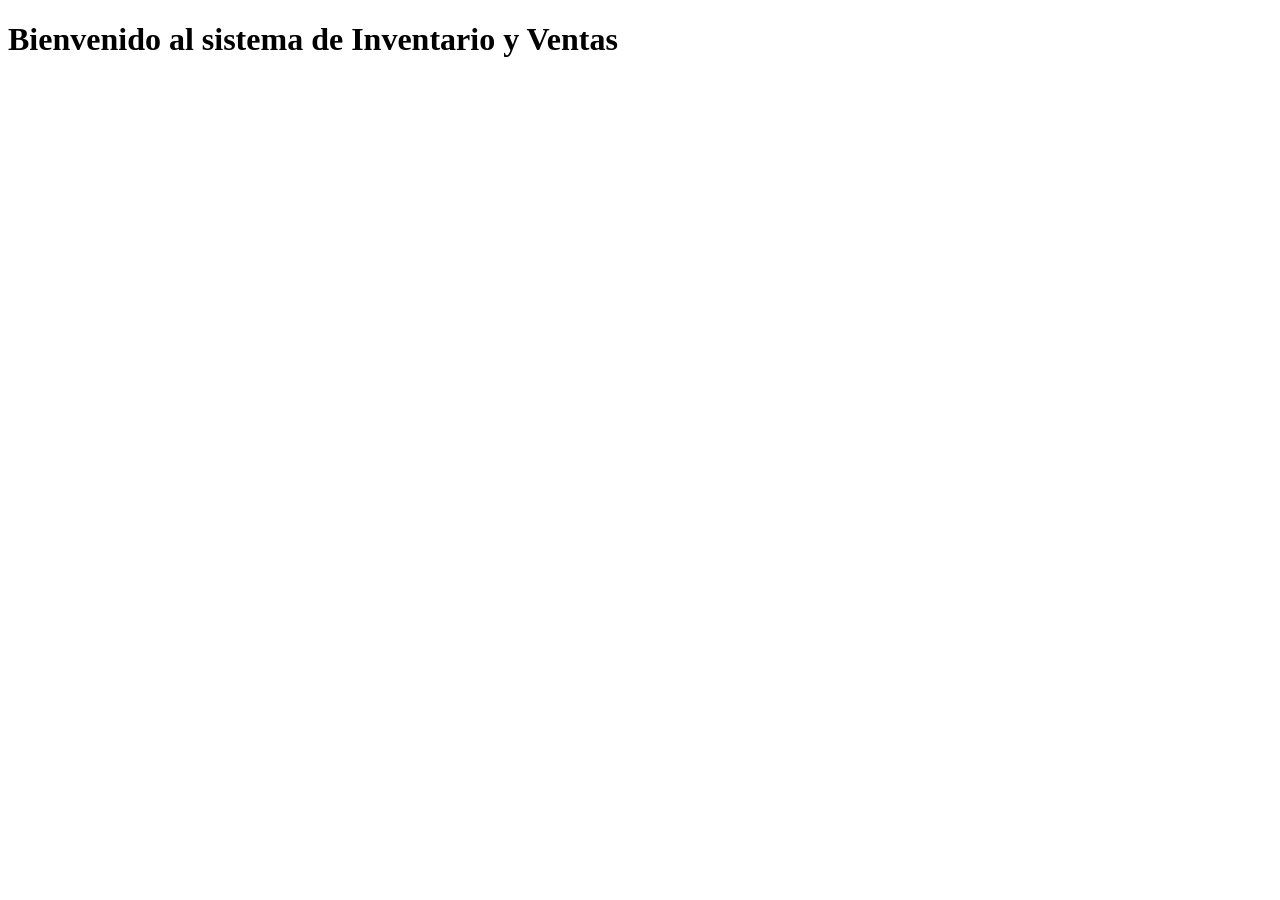
==== index.html @ fc41da3b "Crear la estructura inicial del proyecto" ====
<!DOCTYPE html>
<html lang="en">
<head>
    <meta charset="UTF-8">
    <meta name="viewport" content="width=device-width, initial-scale=1.0">
    <title>Sistema de inventario - Jeferson Estiven Cañas Guevara</title>
</head>
<body>
    <header>
        <h1>Bienvenido al sistema de Inventario y Ventas</h1>
    </header>

</body>
</html>
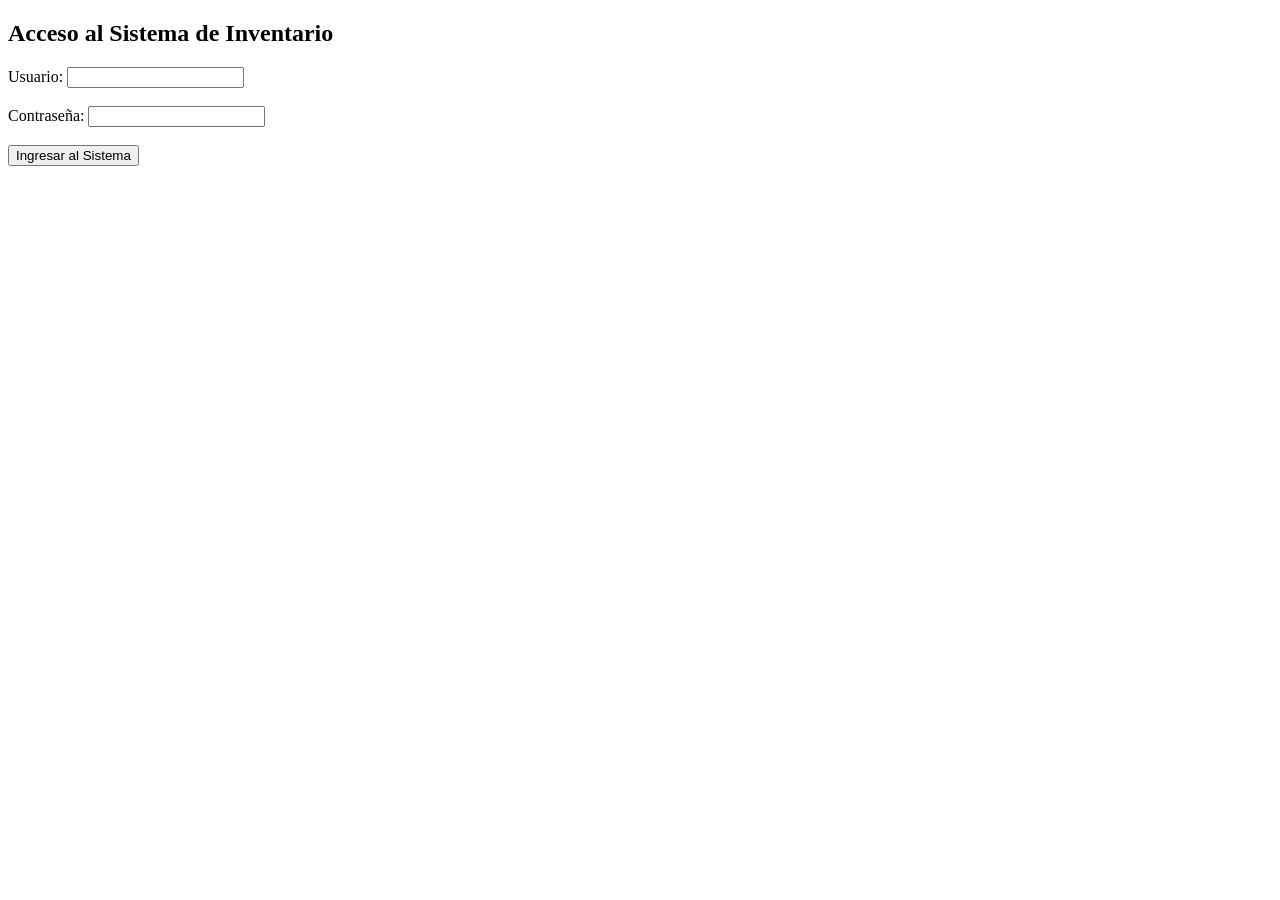
==== commit da10861e: "segundo commit" ====
--- a/index.html
+++ b/index.html
@@ -7,7 +7,18 @@
 </head>
 <body>
     <header>
-        <h1>Bienvenido al sistema de Inventario y Ventas</h1>
+        <div class="login-container">
+<h2>Acceso al Sistema de Inventario</h2>
+<form action="#" method="POST">
+<label for="usuario">Usuario:</label>
+<input type="text" id="usuario" name="usuario" required>
+<br><br>
+<label for="password">Contraseña:</label>
+<input type="password" id="password" name="password" required>
+<br><br>
+<button type="submit">Ingresar al Sistema</button>
+</form>
+</div>
     </header>
 
 </body>
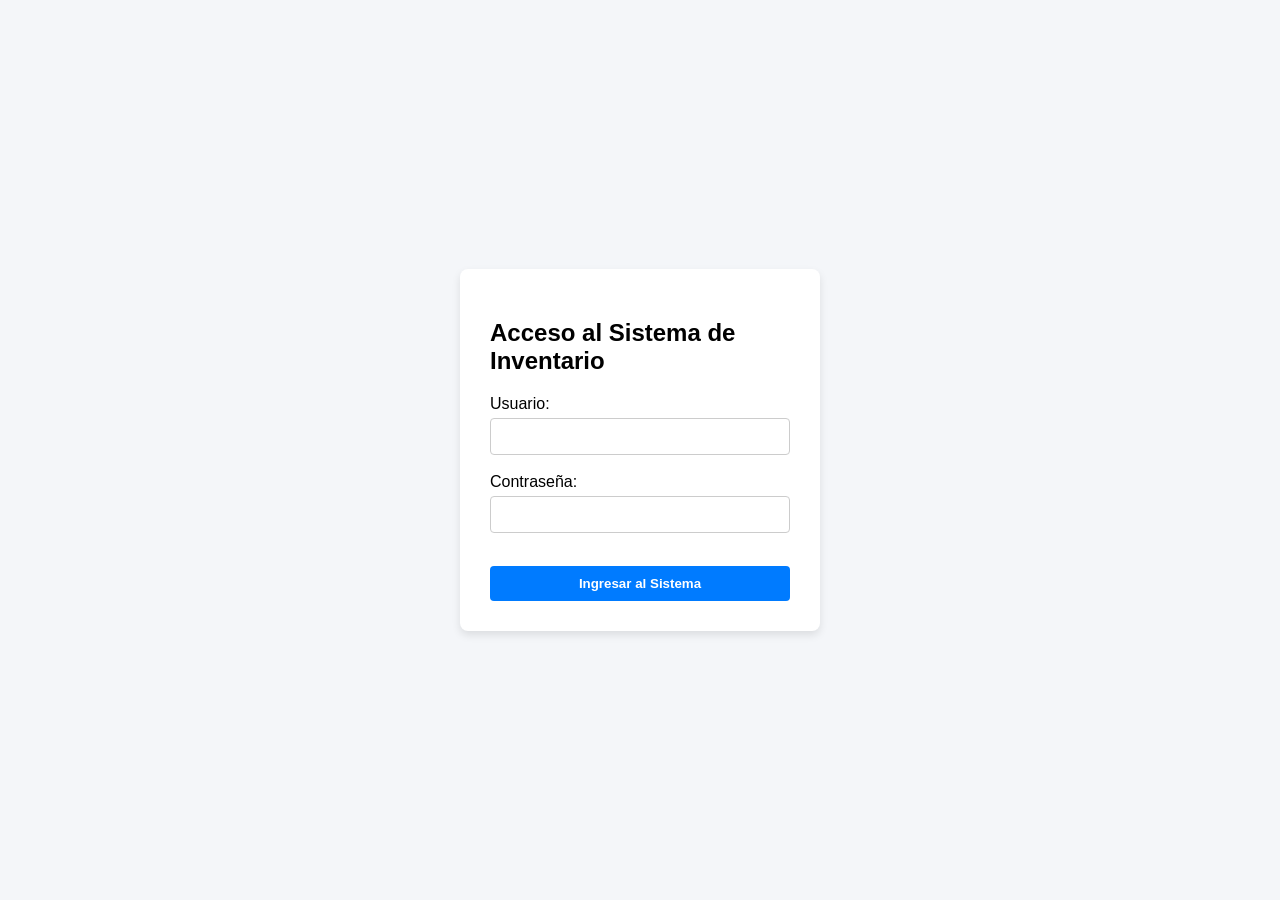
==== commit a942f97b: "Agregado diseño CSS al formulario de Login" ====
--- a/index.html
+++ b/index.html
@@ -4,11 +4,12 @@
     <meta charset="UTF-8">
     <meta name="viewport" content="width=device-width, initial-scale=1.0">
     <title>Sistema de inventario - Jeferson Estiven Cañas Guevara</title>
+    <link rel="stylesheet" href="style.css">
 </head>
 <body>
     <header>
         <div class="login-container">
-<h2>Acceso al Sistema de Inventario</h2>
+<h2>Acceso al Sistema de Inventario     </h2>   
 <form action="#" method="POST">
 <label for="usuario">Usuario:</label>
 <input type="text" id="usuario" name="usuario" required>
--- a/style.css
+++ b/style.css
@@ -0,0 +1,46 @@
+/* Centrar el contenido en la pantalla */
+body {
+font-family: Arial, sans-serif;
+background-color: #f4f6f9;
+display: flex;
+justify-content: center;
+align-items: center;
+height: 100vh;
+margin: 0;
+}
+/* Estilo de la tarjeta blanca del formulario */
+.login-container {
+background-color: white;
+padding: 30px;
+border-radius: 8px;
+box-shadow: 0 4px 8px rgba(0,0,0,0.1);
+width: 300px;
+}
+
+/* Diseño de las cajas de texto */
+input {
+width: 100%;
+padding: 10px;
+margin-top: 5px;
+border: 1px solid #ccc;
+border-radius: 4px;
+box-sizing: border-box;
+
+}
+
+/* Diseño del botón de ingreso */
+button {
+width: 100%;
+padding: 10px;
+background-color: #007bff;
+color: white;
+border: none;
+border-radius: 4px;
+cursor: pointer;
+font-weight: bold;
+margin-top: 15px;
+}
+
+button:hover {
+background-color: #0056b3;
+}
